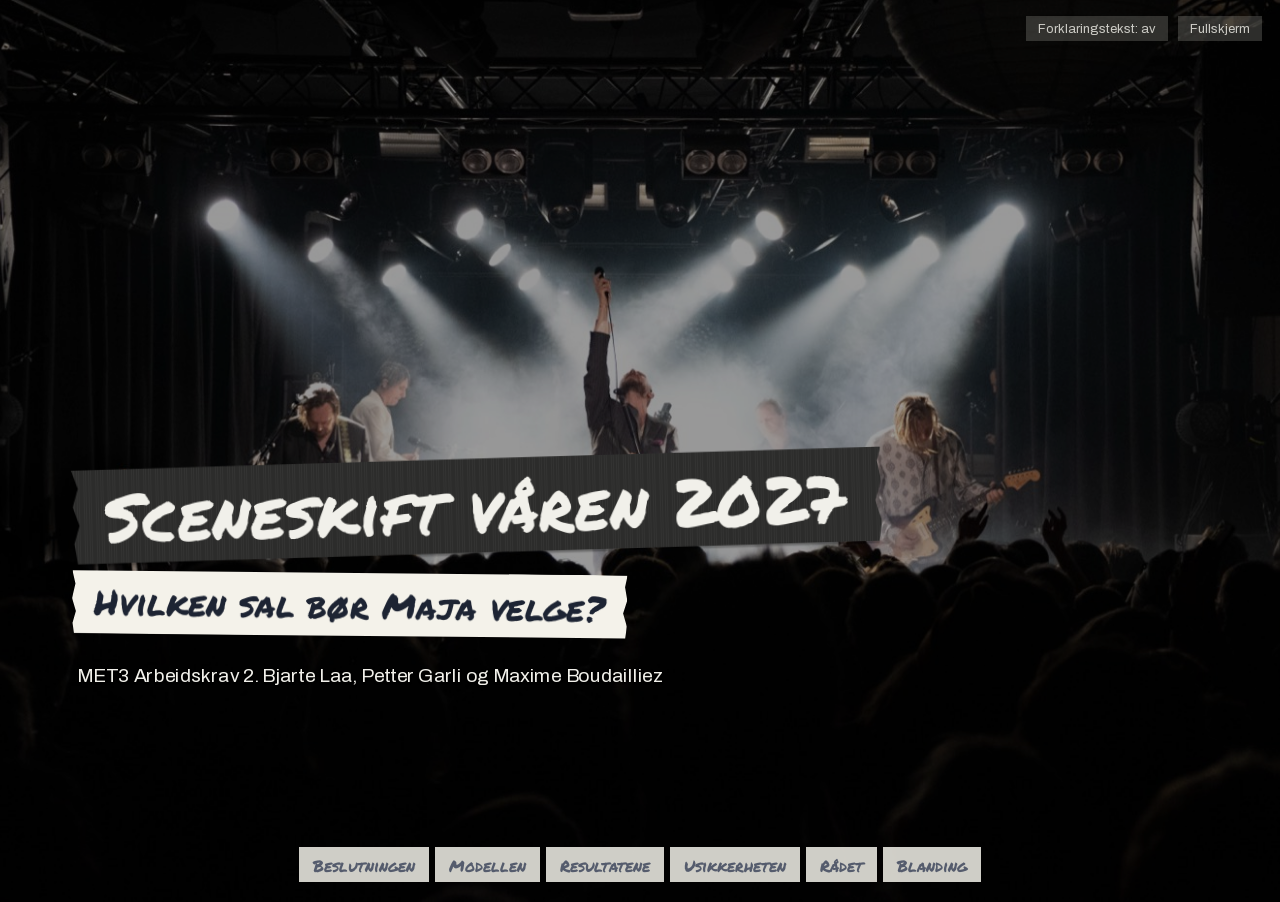
==== site/index.html @ 5d1e1171 "Tilbakemelding nr 16: presentasjonen kan åpnes i fullskjerm med knappen øverst til høyre eller Shift" ====
<!doctype html>
<html lang="nb">
<head>
<meta charset="utf-8">
<meta name="viewport" content="width=device-width, initial-scale=1">
<title>Sceneskift: presentasjon</title>
<link rel="stylesheet" href="presentasjon.css">
<link rel="stylesheet" href="detaljer.css">
</head>
<body>
<main class="sal" id="sal">
  <div class="lerret" id="lerret">

    <!-- Forside -->
    <section class="lysbilde helbilde" aria-label="Forside">
      <img class="bakgrunn" src="img/publikum.jpg" alt="Publikum foran en opplyst scene innendørs">
      <div class="helbilde-tekst">
        <h1 class="gaffa"><span>Sceneskift våren 2027</span></h1>
        <p class="tape tape-stor">Hvilken sal bør Maja velge?</p>
        <p class="helbilde-under">MET3 Arbeidskrav 2. Bjarte Laa, Petter Garli og Maxime Boudailliez</p>
      </div>
      <aside class="notat">
        <p>Hvem: ikke bestemt</p>
        <ul>
          <li>Presenter gruppa og spørsmålet: én beslutning, fire handlinger.</li>
          <li>Si hva dere kommer til å vise: data, modell, resultater, usikkerhet, råd.</li>
        </ul>
      </aside>
    </section>

    <!-- 1 -->
    <section class="lysbilde" data-steg="Beslutningen" aria-label="Beslutningen">
      <h2 class="tittel">Maja må velge sal for tolv konserter</h2>
      <p class="ingress forklaring">Konsertene går fra januar til juni 2027. Maja kan leie én av tre saler, eller la være. Hun regner med å kunne ligge ute med <span data-tall="ramme"></span>, men det er ikke avklart.</p>
      <div class="kort-rad" id="avtalekort"></div>
      <p class="bildekilde forklaring">Bilder av salene fra utleiernes nettsider</p>
      <aside class="notat">
        <p>Hvem: ikke bestemt</p>
        <ul>
          <li>Fire handlinger: A, B, C eller avstå. Avstå er et reelt alternativ.</li>
          <li>Forskjellen mellom salene er når og hvordan leien betales, ikke bare hvor mye.</li>
          <li>Planleggingskostnadene er sunk cost og er ikke med.</li>
        </ul>
      </aside>
    </section>

    <!-- 2: turen gjennom modellkartet -->
    <section class="lysbilde tur" data-steg="Modellen" aria-label="Modellen steg for steg">
      <div class="tur-venstre">
        <ol class="akter" id="akter" aria-label="Hvor i modellen vi er">
          <li>Data</li><li>Forutsetninger</li><li>Modell</li><li>Resultat</li>
        </ol>
        <h2 class="tittel" id="tur-tittel"></h2>
        <p class="ingress forklaring" id="tur-tekst" aria-live="polite"></p>
        <div class="tur-kort" id="tur-kort"></div>
      </div>
      <div class="tur-kartramme">
        <iframe id="tur-kart" title="Modellkartet" data-src="tavla.html?tur" tabindex="-1"></iframe>
      </div>
      <a class="hele-kartet" href="tavla.html?fra=presentasjon">Åpne hele modellkartet</a>
      <aside class="notat" id="tur-notat"></aside>
    </section>

    <!-- 4 -->
    <section class="lysbilde resultatene" data-steg="Resultatene" aria-label="Resultatene">
      <h2 class="tittel">B tjener mest, men krever mest penger tidlig</h2>
      <div class="to-spalter">
        <div>
          <div class="velger" id="scenariovelger" role="group" aria-label="Velg scenario"></div>
          <div class="valg-lapp" id="resultat-valg" aria-live="polite"><p class="valg-hva"></p><p class="valg-nv"></p><p class="valg-merk"></p></div>
          <p class="oppsummering forklaring" id="oppsummering" aria-live="polite"></p>
          <p class="forklar forklaring">Hver prikk er en handling. Langt opp er høy nåverdi. Til høyre for streken trenger avtalen mer enn rammen. Hold over eller trykk på en prikk for tallene.</p>
        </div>
        <svg class="diagram" id="spredning" viewBox="0 0 900 600" role="img" aria-label="Nåverdi mot finansieringsbehov for A, B, C og avstå"></svg>
      </div>
      <aside class="notat">
        <p>Hvem: ikke bestemt</p>
        <ul>
          <li>To mål: nåverdi og finansieringsbehov. Behovet er det største beløpet vi ligger ute med.</li>
          <li>Bytt scenario og vis hva som flytter seg.</li>
          <li>Hold over eller trykk på en prikk for tallene.</li>
        </ul>
      </aside>
    </section>

    <!-- 6 -->
    <section class="lysbilde" data-steg="Usikkerheten" aria-label="Usikkerheten">
      <h2 class="tittel">Hva om salget svikter eller pakken blir dyrere?</h2>
      <div class="to-spalter">
        <div class="kontroller">
          <p class="kontroll-tittel">Scenario</p>
          <div class="velger rad-velger" id="usikker-scenario" role="group" aria-label="Velg scenario"></div>
          <p class="kontroll-tittel">Salg, andel av 2026</p>
          <div class="velger rad-velger smaa" id="usikker-salg" role="group" aria-label="Velg salgsnivå"></div>
          <p class="kontroll-tittel">Pakkepris per konsert</p>
          <div class="velger rad-velger smaa" id="usikker-pakke" role="group" aria-label="Velg pakkepris"></div>
          <p class="anbefaling" id="usikker-anbefaling"></p>
          <p class="oppsummering liten forklaring" id="usikker-tekst" aria-live="polite"></p>
        </div>
        <svg class="diagram" id="usikker" viewBox="0 0 960 560" role="img" aria-label="Nåverdi og finansieringsbehov for A, B og C ved valgt salg og pakkepris"></svg>
      </div>
      <aside class="notat">
        <p>Hvem: ikke bestemt</p>
        <ul>
          <li>Tallene kommer fra datatabellene i Usikkerhet, ikke fra en egen modell.</li>
          <li>C tåler fall best fordi leien følger salget.</li>
          <li>Vis Lav etterspørsel: A går over rammen, C holder akkurat.</li>
          <li>Anbefalingen nederst følger valget: høyest nåverdi blant avtalene som holder rammen og gir pluss.</li>
        </ul>
      </aside>
    </section>

    <!-- 7 -->
    <section class="lysbilde rad" data-steg="Rådet" aria-label="Rådet">
      <p class="utkast">Utkast</p>
      <h2 class="tittel">Rådet etter caset: <span data-tall="regel1"></span>, hvis tre ting er på plass</h2>
      <div class="rad-oppsett">
        <div class="sil" id="sil"></div>
        <div class="rad-hoyre">
        <figure class="polaroid" id="rad-bilde">
          <img alt="">
          <figcaption></figcaption>
        </figure>
        <div class="sjekkliste">
          <p class="lapp-tittel">Før Maja signerer</p>
          <ul>
            <li>Rigg &amp; Ro bekrefter pakkeprisen. Ved 80 % salg holder C rammen så lenge pakken koster under 61 377 kr.</li>
            <li>Rammen på <span data-tall="ramme"></span> er på plass.</li>
            <li>Skarvkaien garanterer 450 salgbare plasser i oppsettet vi skal bruke.</li>
          </ul>
        </div>
        </div>
      </div>
      <aside class="notat">
        <p>Hvem: ikke bestemt</p>
        <ul>
          <li>Regel 1: høyest nåverdi blant handlingene som holder rammen i basis og ved lav etterspørsel.</li>
          <li>Pakkeprisen er kjent før signering, så den er et vilkår og ikke en risiko.</li>
          <li>Fjern «Utkast» når gruppa har formulert rådet selv.</li>
          <li>Overgang: «Dette er rådet innenfor caset. Men caset krever at alle tolv går i samme sal.»</li>
        </ul>
      </aside>
    </section>

    <!-- Blandingen: vår modell, utenfor caset -->
    <section class="lysbilde blanding" data-steg="Blanding" aria-label="Sal per konsert">
      <p class="utenfor">Utenfor caset</p>
      <h2 class="tittel" id="blanding-tittel"></h2>
      <p class="ingress forklaring">Caset krever én sal for hele programmet. Konsertplan, vår egen modell, lar Maja velge sal konsert for konsert. B har fast sesongleie og er holdt utenfor.</p>
      <div class="billetter" id="billetter"></div>
      <div class="blanding-bunn">
        <div class="bl-tall"><p class="bl-etikett">Nåverdi</p><p class="bl-verdi" id="bl-nv"></p><p class="bl-endring" id="bl-nv-endring"></p></div>
        <div class="bl-tall"><p class="bl-etikett">Finansieringsbehov</p><p class="bl-verdi" id="bl-behov"></p><p class="bl-endring" id="bl-behov-endring"></p></div>
        <a class="til-konsertplan" href="../../konsertplan/index.html?fra=presentasjon&amp;tilbake=slutt#program">Åpne Konsertplan</a>
      </div>
      <aside class="notat" id="blanding-notat">
        <p>Hvem: ikke bestemt</p>
        <ul>
          <li>Trykk videre: billettene snus til salen som gir mest, og tallene teller opp.</li>
          <li>A tar de mellomstore konsertene, C de minste og de største. Fortsatt innenfor rammen.</li>
          <li>Krever at utleierne godtar enkeltkonserter. Det er ikke en del av tilbudene.</li>
          <li>I Konsertplan: trykk «Beste blanding» i programmet. «Tilbake til presentasjonen» går rett til avslutningen.</li>
        </ul>
      </aside>
    </section>

    <!-- Avslutning -->
    <section class="lysbilde helbilde slutt" aria-label="Avslutning">
      <img class="bakgrunn" src="img/avslutning.jpg" alt="Publikum med armene i været foran en scene i rødt lys">
      <div class="helbilde-tekst">
        <h2 class="gaffa"><span>Takk for oss</span></h2>
        <p class="tape tape-stor">Spørsmål?</p>
        <p class="helbilde-under">Rådet etter caset: <span data-tall="regel1"></span>, hvis pakkeprisen, rammen og plassene er bekreftet før signering.</p>
      </div>
      <aside class="notat">
        <p>Hvem: alle</p>
        <ul>
          <li>Ha arbeidsboka klar. Sensor kan be dere endre en forutsetning.</li>
        </ul>
      </aside>
    </section>
  </div>

  <nav class="steg" id="steg" aria-label="Steg i presentasjonen"></nav>
  <p class="hjelp forklaring">Piltaster for å bla. N viser notater. F slår forklaringstekst av og på. Shift+F gir fullskjerm.</p>
  <button class="forklar-knapp" id="forklar-knapp" type="button" aria-pressed="false">Forklaringstekst</button>
  <button class="fullskjerm-knapp" id="fullskjerm-knapp" type="button" title="Fullskjerm (Shift+F)">Fullskjerm</button>
</main>

<script src="data/graph.js"></script>
<script src="data/blanding.js"></script>
<script src="detaljer.js"></script>
<script src="tur.js"></script>
<script src="presentasjon.js"></script>
</body>
</html>
---- site/presentasjon.css ----
@font-face {
  font-family: "Marker";
  src: url("fonts/permanent-marker.woff2") format("woff2");
  font-display: swap;
}
@font-face {
  font-family: "Archivo";
  src: url("fonts/archivo-latin.woff2") format("woff2");
  font-weight: 400 800;
  font-stretch: 62% 125%;
  font-display: swap;
}

:root {
  color-scheme: light;
  --tavle: #e3e5e1;
  --blekk: #1d2433;
  --blekk-svak: #555c6d;
  --strek: rgba(29, 36, 51, .14);
  --gaffa: #2c2c2b;
  --tape: #f4f2ea;
  --papir: #fbfaf6;
  --gul: #f2be22;
  --rosa: #e2477e;
  --gronn: #2c9d57;
  --minus: #b3263e;
  --ille: rgba(179, 38, 62, .09);
}

* { box-sizing: border-box; }
html, body { margin: 0; height: 100%; }
body {
  background: var(--tavle);
  color: var(--blekk);
  font-family: "Archivo", system-ui, sans-serif;
  overflow: hidden;
}

/* Lerretet er 1600 × 900 og skaleres til skjermen */
.sal { position: relative; width: 100vw; height: 100vh; }
.lerret {
  position: absolute;
  left: 0; top: 0;
  width: 1600px;
  height: 900px;
  transform-origin: 0 0;
}
.lysbilde {
  position: absolute;
  inset: 0;
  padding: 50px 56px 110px;
  background:
    radial-gradient(ellipse at 20% 25%, rgba(255,255,255,.55), transparent 55%),
    radial-gradient(ellipse at 85% 80%, rgba(120,128,120,.10), transparent 60%),
    var(--tavle);
  visibility: hidden;
  opacity: 0;
  transition: opacity .18s ease, visibility 0s .18s;
}
.lysbilde.aktiv { visibility: visible; opacity: 1; transition: opacity .18s ease; }

/* Typografi */
.tittel {
  margin: 0 0 22px;
  max-width: 1050px;
  font-family: "Marker", cursive;
  font-weight: 400;
  font-size: 58px;
  line-height: 1.08;
}
.ingress { margin: 0 0 40px; max-width: 900px; font-size: 27px; line-height: 1.4; }
.forklar { margin: 18px 0 0; font-size: 20px; line-height: 1.45; color: var(--blekk-svak); max-width: 30ch; }

/* Gaffa og tape */
.gaffa {
  display: inline-block;
  margin: 0;
  filter: drop-shadow(0 3px 0 rgba(0,0,0,.25));
  transform: rotate(-1.5deg);
}
.gaffa span {
  display: block;
  padding: 18px 46px 15px 40px;
  background: var(--gaffa);
  background-image: repeating-linear-gradient(90deg, rgba(255,255,255,.035) 0 1px, transparent 1px 3px);
  color: #f1f0ea;
  font-family: "Marker", cursive;
  font-weight: 400;
  font-size: 84px;
  line-height: 1.05;
  clip-path: polygon(0 3%, 8px 22%, 1px 41%, 9px 60%, 2px 79%, 6px 100%, calc(100% - 4px) 97%, 100% 76%, calc(100% - 8px) 55%, 100% 33%, calc(100% - 5px) 14%, 100% 0);
}
.tape {
  display: inline-block;
  margin: 0;
  padding: 10px 28px 8px;
  background: var(--tape);
  font-family: "Marker", cursive;
  color: var(--blekk);
  filter: drop-shadow(0 2px 0 rgba(0,0,0,.2));
  clip-path: polygon(0 4%, 4px 24%, 0 46%, 5px 66%, 1px 84%, 3px 100%, calc(100% - 2px) 96%, 100% 78%, calc(100% - 5px) 58%, 100% 38%, calc(100% - 3px) 18%, 100% 0);
}
.tape-stor { font-size: 44px; transform: rotate(.8deg); }

/* Forside og avslutning: bildet tar hele flaten */
.helbilde { padding: 0; background: #000; }
.bakgrunn { position: absolute; inset: 0; width: 100%; height: 100%; object-fit: cover; filter: saturate(.9) brightness(.6); }
.slutt .bakgrunn { filter: saturate(.85) brightness(.5); }
.helbilde-tekst { position: absolute; left: 90px; bottom: 150px; display: flex; flex-direction: column; align-items: flex-start; gap: 22px; }
.helbilde-under.lenke { margin-top: 26px; font-size: 20px; }
.helbilde-under.lenke a { color: #f1f0ea; text-decoration-thickness: 2px; text-underline-offset: 5px; }
.helbilde-under { margin: 10px 0 0 6px; max-width: 900px; font-size: 24px; line-height: 1.4; color: #f1f0ea; text-shadow: 0 1px 2px rgba(0,0,0,.6); }

/* Bilder teipet opp */
.print {
  position: absolute;
  margin: 0;
  padding: 10px 10px 34px;
  background: var(--papir);
  transform: rotate(var(--rot));
  filter: drop-shadow(0 3px 2px rgba(0,0,0,.2));
}
.print img { display: block; width: 100%; height: auto; }
.print::before {
  content: "";
  position: absolute;
  top: -12px; left: 50%;
  width: 90px; height: 26px;
  margin-left: -45px;
  background: var(--gaffa);
  transform: rotate(-3deg);
}

/* 1: avtalekortene */
.kort-rad { display: flex; gap: 26px; align-items: flex-start; }
.kort {
  position: relative;
  width: 300px;
  padding: 26px 26px 24px;
  background: var(--papir);
  filter: drop-shadow(0 2px 1px rgba(0,0,0,.15));
  transform: rotate(var(--rot, 0deg));
}
.kort::before {
  content: "";
  position: absolute;
  left: 18px; top: -10px;
  width: 12px; height: 46px;
  background: var(--c, var(--gul));
  transform: rotate(4deg);
}
.kort h3 { margin: 0 0 14px; font-family: "Marker", cursive; font-weight: 400; font-size: 32px; line-height: 1.1; }
.kort ul { margin: 0; padding: 0; list-style: none; font-size: 21px; line-height: 1.35; }
.kort li + li { margin-top: 8px; }
.kort .stor { display: block; font-size: 34px; font-weight: 700; font-stretch: 90%; }
.kort.avsta { background: transparent; filter: none; box-shadow: inset 0 0 0 2px var(--strek); }
.kort.avsta::before { display: none; }
.kort::before { z-index: 1; }
.kort-bilde { display: block; width: calc(100% + 52px); height: 140px; margin: -26px -26px 14px; object-fit: cover; }
.bildekilde { position: absolute; left: 1080px; top: 600px; width: 280px; margin: 0; font-size: 15px; color: var(--blekk-svak); }

/* 2: rensing */
.rensing { list-style: none; margin: 0 0 46px; padding: 0; display: flex; align-items: stretch; gap: 0; }
.rensing li {
  position: relative;
  flex: 1;
  padding: 20px 26px 20px 30px;
  background: var(--papir);
  border-right: 2px dashed var(--strek);
}
.rensing li:last-child { border-right: 0; }
.rensing b { display: block; font-size: 54px; line-height: 1; font-weight: 700; font-stretch: 85%; font-variant-numeric: tabular-nums; }
.rensing span { display: block; margin-top: 10px; font-size: 20px; line-height: 1.3; }
.rensing .fjern b { color: var(--minus); }
.rensing .fjern b::before { content: "−"; }
.rensing .ferdig { background: var(--gaffa); color: #f1f0ea; }
.lapp-notat {
  max-width: 760px;
  padding: 22px 28px;
  background: var(--tape);
  font-size: 23px;
  line-height: 1.4;
  transform: rotate(-.6deg);
  filter: drop-shadow(0 2px 0 rgba(0,0,0,.15));
}
.lapp-notat p { margin: 0; }
.lapp-notat .lapp-tittel { margin-bottom: 8px; font-family: "Marker", cursive; font-size: 28px; }

/* 3: tavla */
.modell { padding-bottom: 100px; }
.modell .tittel { margin-bottom: 14px; }
.ramme-tavle { position: relative; height: 620px; background: var(--tavle); box-shadow: 0 0 0 2px var(--strek); }
.ramme-tavle iframe { width: 100%; height: 100%; border: 0; display: block; }
.under-tavla { margin: 12px 0 0; font-size: 19px; color: var(--blekk-svak); }
.under-tavla a { color: var(--blekk); text-underline-offset: 3px; }

/* 4: resultater */
.to-spalter { display: grid; grid-template-columns: 420px 1fr; gap: 50px; align-items: start; }
.velger { display: flex; flex-direction: column; align-items: flex-start; gap: 10px; }
.velger button {
  padding: 9px 20px 7px 24px;
  border: 0;
  background: transparent;
  font-family: "Marker", cursive;
  font-size: 25px;
  color: var(--blekk-svak);
  cursor: pointer;
  box-shadow: inset 0 0 0 2px var(--strek);
}
.velger button[aria-pressed="true"] { background: var(--gaffa); color: #f1f0ea; box-shadow: none; }
.velger button:focus-visible { outline: 3px solid var(--blekk); outline-offset: 3px; }
.oppsummering { margin: 28px 0 0; font-size: 24px; line-height: 1.4; }
.diagram { width: 100%; height: auto; overflow: visible; }
.diagram text { font-family: "Archivo", sans-serif; fill: var(--blekk-svak); }
.diagram .akse { stroke: var(--blekk); stroke-opacity: .25; }
.diagram .rutenett { stroke: var(--blekk); stroke-opacity: .07; }
.diagram .rammestrek { stroke: var(--minus); stroke-width: 2.5; stroke-dasharray: 8 7; }
.diagram .ille { fill: var(--ille); }
.diagram .punkt { transition: transform .6s cubic-bezier(.3,.1,.2,1); }
.diagram .punkt circle { fill: var(--blekk); }
.diagram .punkt.over circle { fill: var(--minus); }
.diagram .punkt .merke { font-family: "Marker", cursive; font-size: 30px; fill: var(--blekk); }
.diagram .etikett { font-size: 18px; }
.diagram .tittel-akse { font-size: 19px; fill: var(--blekk); }

/* 5: grenser */
.grenser .rad-navn { font-family: "Marker", cursive; font-size: 30px; fill: var(--blekk); }
.grenser .linje { stroke: var(--blekk); stroke-opacity: .2; stroke-width: 2; }
.grenser .nv { fill: var(--blekk); }
.grenser .bh { fill: var(--minus); }
.grenser .ref { stroke: var(--blekk); stroke-opacity: .45; stroke-dasharray: 3 6; stroke-width: 2; }

/* 6: rådet */
.rad .to-spalter { grid-template-columns: 1fr 520px; }
.vilkar { margin: 0; padding-left: 40px; font-size: 26px; line-height: 1.4; max-width: 680px; }
.vilkar li { margin-bottom: 20px; padding-left: 8px; }
.vilkar li::marker { font-family: "Marker", cursive; font-size: 30px; }
.regler { width: 100%; border-collapse: collapse; font-size: 20px; }
.regler td { padding: 11px 0; border-bottom: 1px solid var(--strek); vertical-align: top; }
.regler td:last-child { padding-left: 16px; text-align: right; font-family: "Marker", cursive; font-size: 26px; white-space: nowrap; }
.regler tr.var td { font-weight: 700; }
.utkast {
  position: absolute;
  top: 34px; right: 380px;
  margin: 0;
  padding: 6px 16px 4px;
  background: var(--gul);
  font-family: "Marker", cursive;
  font-size: 22px;
  transform: rotate(3deg);
}

/* Notater for den som snakker (N) */
.notat { display: none; }
.vis-notater .lysbilde.aktiv .notat {
  display: block;
  position: absolute;
  left: 56px; right: 56px; bottom: 96px;
  padding: 16px 22px;
  background: var(--blekk);
  color: #f1f0ea;
  font-size: 19px;
  line-height: 1.4;
  z-index: 5;
}
.notat p { margin: 0 0 6px; font-weight: 700; }
.notat ul { margin: 0; padding-left: 22px; }

/* Stegene nederst */
.steg {
  position: absolute;
  left: 50%; bottom: 18px;
  transform: translateX(-50%);
  display: flex;
  gap: 6px;
  z-index: 6;
}
.steg button {
  padding: 7px 14px 5px;
  border: 0;
  background: rgba(244, 242, 234, .85);
  font-family: "Marker", cursive;
  font-size: 16px;
  color: var(--blekk-svak);
  cursor: pointer;
}
.steg button[aria-current="step"] { background: var(--gaffa); color: #f1f0ea; }
.steg button:focus-visible { outline: 3px solid var(--blekk); outline-offset: 2px; }
.hjelp { position: absolute; right: 18px; bottom: 22px; margin: 0; font-size: 13px; color: var(--blekk-svak); z-index: 6; }
.paa-helbilde .hjelp { color: rgba(241,240,234,.7); }

@media (prefers-reduced-motion: reduce) {
  .lysbilde, .diagram .punkt { transition: none; }
}
#spredning { width: 880px; justify-self: end; }

.ingress.smal { max-width: 820px; }
.to-spalter.bred-hoyre { grid-template-columns: 380px 1fr; }
#saldo { width: 980px; justify-self: end; }
.diagram .linje-a, .diagram .linje-b, .diagram .linje-c { fill: none; stroke: var(--blekk); stroke-width: 3; stroke-linejoin: round; }
.diagram .linje-a { stroke-dasharray: 3 7; stroke-linecap: round; }
.diagram .linje-c { stroke-dasharray: 14 8; }
.diagram .linje-b { stroke: var(--minus); stroke-width: 4.5; }
.diagram .merke-liten { font-family: "Marker", cursive; font-size: 24px; fill: var(--blekk); }
.diagram .bunn { fill: var(--minus); }

/* Usikkerhet: velgere */
.kontroller { display: flex; flex-direction: column; }
.kontroll-tittel { margin: 0 0 8px; font-size: 16px; font-weight: 700; font-stretch: 88%; color: var(--blekk-svak); }
.rad-velger { flex-direction: row; flex-wrap: wrap; margin-bottom: 22px; }
.rad-velger button { font-size: 19px; padding: 7px 14px 5px 16px; }
.rad-velger.smaa button { font-family: "Archivo", sans-serif; font-weight: 600; font-size: 16px; padding: 7px 11px; font-variant-numeric: tabular-nums; }
.oppsummering.liten { margin-top: 4px; font-size: 21px; }
#usikker { width: 860px; justify-self: end; }
.diagram .soyle { transition: x .5s cubic-bezier(.3,.1,.2,1), width .5s cubic-bezier(.3,.1,.2,1); }
.diagram .soyle.pluss { fill: var(--gronn); }
.diagram .soyle.minus, .diagram .soyle.over { fill: var(--minus); }
.diagram .soyle.under { fill: var(--blekk); }
.diagram .verdi { font-size: 19px; font-weight: 600; fill: var(--blekk); font-variant-numeric: tabular-nums; }
.diagram .panel-tittel { font-size: 21px; font-weight: 700; fill: var(--blekk); }

/* Rådet: silen */
.rad-oppsett { display: grid; grid-template-columns: 1fr 380px; gap: 50px; align-items: start; }
.sil { display: grid; margin-top: 30px; grid-template-columns: 290px repeat(4, 1fr); column-gap: 10px; font-size: 22px; }
.sil-hode { padding: 0 0 12px; font-family: "Marker", cursive; font-size: 36px; text-align: center; }
.sil-krav { padding: 22px 10px 22px 0; border-top: 1px solid var(--strek); line-height: 1.3; }
.sil-celle { padding: 22px 6px; border-top: 1px solid var(--strek); text-align: center; font-variant-numeric: tabular-nums; }
.sil-celle b { display: block; font-size: 26px; }
.sil-celle small { color: var(--blekk-svak); font-size: 17px; }
.sil-celle.ja b { color: var(--gronn); }
.sil-celle.nei b { color: var(--minus); }
.sil-celle.ute { opacity: .28; }
.sil-celle.ute b, .sil-celle.ute small { color: var(--blekk-svak); }
.sil-resultat { padding: 16px 6px 0; text-align: center; }
.sil-resultat .vinner {
  display: inline-block;
  padding: 10px 22px 8px;
  background: var(--gaffa);
  color: #f1f0ea;
  font-family: "Marker", cursive;
  font-size: 30px;
  transform: rotate(-2deg);
}
.sil-resultat .stroket { font-size: 16px; color: var(--blekk-svak); }
.sjekkliste { padding: 24px 26px 18px; background: var(--tape); transform: rotate(.8deg); filter: drop-shadow(0 2px 0 rgba(0,0,0,.15)); }
.sjekkliste .lapp-tittel { margin: 0 0 12px; font-family: "Marker", cursive; font-size: 28px; }
.sjekkliste ul { margin: 0; padding: 0; list-style: none; font-size: 20px; line-height: 1.4; }
.sjekkliste li { position: relative; padding-left: 38px; margin-bottom: 14px; }
.sjekkliste li::before { content: ""; position: absolute; left: 0; top: 3px; width: 22px; height: 22px; box-shadow: inset 0 0 0 2.5px var(--blekk); }
#usikker .verdi.inni { fill: #f1f0ea; font-weight: 600; }
.kort-rad .kort h3 { margin-bottom: 10px; }
.kort-rad .kort li + li { margin-top: 4px; }

/* Turen gjennom modellkartet */
.lysbilde.tur { padding: 0; }
.tur-venstre { position: absolute; left: 40px; top: 40px; width: 510px; transition: width .7s cubic-bezier(.65,0,.35,1), opacity .4s ease, transform .4s ease; }
.tur.dyp .tur-venstre { width: 860px; }
.akter { display: flex; gap: 5px; margin: 0 0 26px; padding: 0; list-style: none; }
.akter li { padding: 7px 11px 4px; background: rgba(244,242,234,.9); font-family: "Marker", cursive; font-size: 16px; color: var(--blekk-svak); opacity: .5; transition: opacity .4s, background .4s, color .4s; }
.akter li.ferdig { opacity: 1; }
.akter li.aktiv { opacity: 1; background: var(--gaffa); color: #f1f0ea; }
.tur-venstre .tittel { font-size: 42px; margin-bottom: 12px; }
.tur-venstre .ingress { font-size: 20px; margin: 0 0 22px; }
.tur-kort { padding: 20px 24px 18px; background: var(--papir); filter: drop-shadow(0 2px 1px rgba(0,0,0,.15)); transform: rotate(-.5deg); opacity: 0; transition: opacity .5s ease .5s; }
.tur-kort.synlig { opacity: 1; }
.tur-kartramme { position: absolute; left: 580px; top: 40px; width: 990px; height: 790px; transition: left .7s cubic-bezier(.65,0,.35,1), width .7s cubic-bezier(.65,0,.35,1), opacity .4s ease; background: var(--tavle); box-shadow: inset 0 0 0 2px var(--strek); }
.tur-kartramme iframe { width: 100%; height: 100%; border: 0; display: block; }
.hele-kartet { position: absolute; left: 24px; bottom: 22px; z-index: 6; font-size: 15px; color: var(--blekk); }
@media (prefers-reduced-motion: reduce) { .tur-kort { transition: none; } }

/* Usikkerheten: anbefalingen nederst */
.anbefaling { position: absolute; left: 56px; right: 56px; bottom: 82px; margin: 0; padding: 14px 24px 11px; background: var(--gaffa); color: #f1f0ea; font-size: 22px; line-height: 1.35; transform: rotate(-.3deg); }
.anbefaling b { font-family: "Marker", cursive; font-weight: 400; font-size: 28px; margin-right: 8px; }

/* Rådet: bilde av salen */
.rad-hoyre { display: flex; flex-direction: column; gap: 22px; }
.polaroid { margin: -40px 0 0; padding: 12px 12px 10px; background: #fff; filter: drop-shadow(0 3px 2px rgba(0,0,0,.2)); transform: rotate(2deg); }
.polaroid img { display: block; width: 100%; height: 190px; object-fit: cover; }
.polaroid figcaption { padding: 8px 4px 0; font-family: "Marker", cursive; font-size: 24px; }
.tur.dyp .tur-kartramme { left: 930px; width: 640px; }
.tur.dyp .tur-venstre .tittel { font-size: 40px; }
.tur.dyp .tur-venstre .ingress { max-width: 860px; margin-bottom: 16px; }
.tur.dyp .tur-kort { padding: 16px 22px 14px; transform: rotate(-.2deg); }
/* Overgangen fra turen til resultatsiden */
.tur.ut .tur-venstre { opacity: 0; transform: translateX(-24px); }
.tur.ut .tur-kartramme { opacity: 0; transition-delay: 0s, 0s, .5s; }
.tur.ut .hele-kartet { opacity: 0; }
.lysbilde.aktiv.fra-tur { animation: fra-tur .6s cubic-bezier(.2,.7,.2,1); }
@keyframes fra-tur { from { opacity: 0; transform: scale(1.03); } }
@media (prefers-reduced-motion: reduce) { .tur-venstre, .tur-kartramme { transition: none; } .lysbilde.aktiv.fra-tur { animation: none; } }

/* Andre skjermformater: lerretet er 16:9, bakgrunnen strekkes ut over kanten (--ut-x og --ut-y settes i presentasjon.js) */
.lysbilde { isolation: isolate; background: none; }
.lysbilde::before {
  content: "";
  position: absolute;
  z-index: -1;
  top: calc(-1 * var(--ut-y, 0px)); bottom: calc(-1 * var(--ut-y, 0px));
  left: calc(-1 * var(--ut-x, 0px)); right: calc(-1 * var(--ut-x, 0px));
  background:
    radial-gradient(ellipse at 20% 25%, rgba(255,255,255,.55), transparent 55%),
    radial-gradient(ellipse at 85% 80%, rgba(120,128,120,.10), transparent 60%),
    var(--tavle);
  pointer-events: none;
}
.helbilde::before { background: #000; }
.bakgrunn {
  top: calc(-1 * var(--ut-y, 0px)); left: calc(-1 * var(--ut-x, 0px));
  width: calc(100% + 2 * var(--ut-x, 0px)); height: calc(100% + 2 * var(--ut-y, 0px));
}

/* Forklaringstekst: skjult til den slås på (knappen på forsiden eller F) */
body:not(.vis-forklaring) .forklaring,
body:not(.vis-forklaring) .tur .tk-liten { display: none !important; }
.forklar-knapp {
  position: absolute;
  right: 18px; top: 16px;
  z-index: 7;
  display: none;
  padding: 6px 12px 5px;
  border: 0;
  background: rgba(244, 242, 234, .18);
  color: rgba(241, 240, 234, .8);
  font-family: "Archivo", sans-serif;
  font-size: 13px;
  cursor: pointer;
}
.paa-forside .forklar-knapp { display: block; }
.forklar-knapp:hover, .forklar-knapp:focus-visible { background: rgba(244, 242, 234, .35); color: #fff; }
.forklar-knapp:focus-visible { outline: 2px solid #f1f0ea; outline-offset: 2px; }

/* Usikkerheten: anbefalingen er bare valget */
.anbefaling { right: auto; padding: 12px 28px 8px; font-family: "Marker", cursive; font-size: 32px; transform: rotate(-1deg); }

/* Resultatene: tallene for en prikk */
.diagram .punkt { cursor: pointer; outline: none; }
.diagram .punkt circle.treff { fill: transparent; }
.diagram .punkt:hover circle:not(.treff), .diagram .punkt:focus-visible circle:not(.treff) { stroke: var(--gul); stroke-width: 5; }
.diagram .tips { opacity: 0; pointer-events: none; transition: opacity .15s ease, transform .6s cubic-bezier(.3,.1,.2,1); }
.diagram .tips.synlig { opacity: 1; }
.diagram .tips rect { fill: var(--papir); filter: drop-shadow(0 3px 2px rgba(0,0,0,.18)); }
.diagram .tips text { font-size: 20px; fill: var(--blekk); font-variant-numeric: tabular-nums; }
.diagram .tips .tips-navn { font-family: "Marker", cursive; font-size: 24px; }
.diagram .tips .tips-status { font-weight: 700; fill: var(--gronn); }
.diagram .tips .tips-status.over { fill: var(--minus); }

/* Modellen: flyten fra konsert til to tall */
.mf { display: flex; flex-direction: column; }
.mf-eksempel { margin: 0 0 10px; font-size: 15px; font-weight: 700; color: var(--blekk-svak); }
.mf-steg { position: relative; padding: 10px 0 12px; border-top: 1px solid var(--strek); }
.mf > .mf-steg + .mf-steg, .mf > .mf-steg + .mf-to { margin-top: 22px; }
.mf > .mf-steg + .mf-steg::before, .mf > .mf-steg + .mf-to::before {
  content: "↓";
  position: absolute;
  left: 50%; top: -24px;
  transform: translateX(-50%);
  font-size: 20px;
  line-height: 1;
  color: var(--blekk-svak);
}
.mf-to { position: relative; display: grid; grid-template-columns: 1fr 1fr; gap: 18px; }
.mf-lapp { margin: 0; font-family: "Marker", cursive; font-size: 22px; }
.mf-hva { margin: 2px 0 0; font-size: 15px; color: var(--blekk-svak); }
.mf-tall { margin: 6px 0 0; font-size: 26px; font-weight: 800; font-stretch: 90%; font-variant-numeric: tabular-nums; }
.mf-steg.slutt .mf-tall { padding: 4px 10px 2px; background: var(--gaffa); color: #f1f0ea; display: inline-block; }
.mf-saldo { display: block; width: 100%; height: auto; margin-top: 6px; }
.mf-saldo rect.neg { fill: var(--blekk); opacity: .55; }
.mf-saldo rect.pos { fill: var(--gronn); }
.mf-saldo rect.lav { fill: var(--minus); }
.mf-saldo .null { stroke: var(--blekk); stroke-opacity: .35; }
.mf-saldo text { font-size: 13px; fill: var(--blekk-svak); }

/* Blandingen: billettene */
.blanding .tittel { min-height: 63px; }
.utenfor {
  position: absolute;
  top: 34px; right: 56px;
  margin: 0;
  padding: 6px 16px 4px;
  background: var(--gul);
  font-family: "Marker", cursive;
  font-size: 22px;
  transform: rotate(3deg);
}
.billetter { display: grid; grid-template-columns: repeat(6, minmax(0, 1fr)); gap: 26px 20px; margin-top: 34px; }
.billett {
  position: relative;
  display: flex;
  align-items: stretch;
  height: 170px;
  background: var(--papir);
  filter: drop-shadow(0 2px 1px rgba(0,0,0,.15));
  transform: rotate(var(--rot));
  /* Hakk i kanten der billetten rives */
  -webkit-mask: radial-gradient(circle 11px at calc(100% - 60px) 0, transparent 98%, #000) top / 100% 51% no-repeat,
                radial-gradient(circle 11px at calc(100% - 60px) 100%, transparent 98%, #000) bottom / 100% 51% no-repeat;
          mask: radial-gradient(circle 11px at calc(100% - 60px) 0, transparent 98%, #000) top / 100% 51% no-repeat,
                radial-gradient(circle 11px at calc(100% - 60px) 100%, transparent 98%, #000) bottom / 100% 51% no-repeat;
}
.billett-info { flex: 1; min-width: 0; padding: 16px 8px 12px 14px; border-right: 2px dashed var(--strek); }
.billett-dato { margin: 0; font-size: 15px; font-weight: 700; color: var(--blekk-svak); font-variant-numeric: tabular-nums; }
.billett-artist { margin: 6px 0 0; font-family: "Marker", cursive; font-size: 19px; line-height: 1.15; hyphens: auto; }
.billett-salg { position: absolute; left: 16px; bottom: 12px; margin: 0; font-size: 14px; color: var(--blekk-svak); }
.stempel {
  display: grid;
  place-items: center;
  width: 60px;
  font-family: "Marker", cursive;
  font-size: 50px;
  color: var(--blekk);
  transition: transform .2s ease-in, color .2s;
}
.stempel.sal-a { color: #2e6bd9; }
.stempel.snur { transform: rotateY(90deg) scale(1.2); }
.billetter.blandet .stempel.sal-a { animation: stempel-inn .35s ease-out; }
@keyframes stempel-inn { from { transform: rotateY(90deg) scale(1.2); } }
.blanding-bunn { display: flex; align-items: flex-end; gap: 70px; margin-top: 56px; }
.bl-etikett { margin: 0; font-size: 18px; font-weight: 700; color: var(--blekk-svak); }
.bl-verdi { margin: 4px 0 0; font-size: 56px; font-weight: 800; font-stretch: 88%; line-height: 1; font-variant-numeric: tabular-nums; min-width: 300px; }
.bl-endring { margin: 8px 0 0; font-size: 19px; color: var(--blekk-svak); }
.billetter.blandet ~ .blanding-bunn .bl-endring { color: var(--blekk); font-weight: 600; }
.til-konsertplan {
  margin-left: auto;
  padding: 14px 28px 11px;
  background: var(--gaffa);
  color: #f1f0ea;
  font-family: "Marker", cursive;
  font-size: 28px;
  text-decoration: none;
  transform: rotate(-1.5deg);
}
.til-konsertplan:hover, .til-konsertplan:focus-visible { background: #000; }
.til-konsertplan::after { content: " →"; }
@media (prefers-reduced-motion: reduce) { .stempel, .diagram .tips { transition: none; } .billetter.blandet .stempel.sal-a { animation: none; } }

/* Modellen: kjeden er stor nok til å leses fra salen */
.tur.dyp .mf-eksempel { font-size: 18px; }
.tur.dyp .mf-lapp { font-size: 30px; }
.tur.dyp .mf-hva { font-size: 19px; }
.tur.dyp .mf-tall { font-size: 34px; }
.tur.dyp .mf-saldo text { font-size: 15px; }
.tur.dyp .mf > .mf-steg + .mf-steg, .tur.dyp .mf > .mf-steg + .mf-to { margin-top: 26px; }
.tur.dyp .mf-to { gap: 40px; }

/* Turen, oversikten og veien: kartet over hele bredden, tittel og forklaring på én rad øverst */
.tur-kartramme { transition: left .7s cubic-bezier(.65,0,.35,1), top .7s cubic-bezier(.65,0,.35,1), width .7s cubic-bezier(.65,0,.35,1), height .7s cubic-bezier(.65,0,.35,1), opacity .4s ease; }
.tur.bred .tur-venstre { width: 1520px; display: grid; grid-template-columns: auto 1fr; column-gap: 44px; align-items: start; }
.tur.bred .tur-venstre > * { grid-column: 1; }
.tur.bred .tur-venstre .tittel { margin-bottom: 0; white-space: nowrap; }
.tur.bred .tur-venstre .ingress { margin: 10px 0 0; max-width: 620px; }
.tur.bred .tur-kort { grid-column: 2; grid-row: 1 / span 3; justify-self: start; align-self: end; padding: 14px 22px 12px; }
.tur.bred .tur-kartramme { left: 40px; top: 180px; width: 1520px; height: 650px; }
.tk-vei-deler { display: flex; gap: 0; margin: 0; padding: 0; list-style: none; counter-reset: del; }
.tk-vei-deler li { position: relative; width: 200px; padding: 0 30px 0 0; font-size: 15px; line-height: 1.3; color: var(--blekk-svak); }
.tk-vei-deler li + li { padding-left: 4px; }
.tk-vei-deler li:not(:last-child)::after { content: "→"; position: absolute; right: 6px; top: 0; font-size: 22px; color: var(--blekk); }
.tk-vei-deler b { display: block; margin-bottom: 2px; font-family: "Marker", cursive; font-weight: 400; font-size: 22px; color: var(--blekk); }

/* Resultatene: mindre tittel høyere opp, større figur, valget under scenarioene */
.resultatene .tittel { font-size: 46px; max-width: none; margin-bottom: 18px; }
.resultatene .to-spalter { grid-template-columns: 360px 1fr; gap: 40px; }
.resultatene #spredning { width: 1080px; margin-top: -20px; }
.diagram .hjelpelinje { stroke: var(--blekk); stroke-opacity: .35; stroke-width: 1.5; stroke-dasharray: 4 6; transition: all .6s cubic-bezier(.3,.1,.2,1); }
.valg-lapp { display: inline-block; margin-top: 34px; padding: 14px 26px 12px; background: var(--gaffa); color: #f1f0ea; transform: rotate(-1deg); }
.valg-lapp p { margin: 0; }
.valg-hva { font-family: "Marker", cursive; font-size: 30px; line-height: 1.15; }
.valg-nv { margin-top: 6px !important; font-size: 24px; font-weight: 700; font-variant-numeric: tabular-nums; }
.valg-merk { font-size: 16px; color: rgba(241,240,234,.75); }
.valg-merk:empty { display: none; }
@media (prefers-reduced-motion: reduce) { .diagram .hjelpelinje { transition: none; } }

/* Usikkerheten: valget står rett under pakkeprisen */
.kontroller .anbefaling { position: static; align-self: flex-start; margin: 14px 0 22px; }

/* Rådet: bildet starter på høyde med tittelen, og sjekklista følger rett under */
.rad .rad-oppsett { display: block; margin-right: 450px; }
.rad .rad-hoyre { position: absolute; top: 50px; right: 56px; width: 410px; }
.rad .polaroid { margin: 0; }
.rad .polaroid img { height: 230px; }
.rad .tittel { max-width: 1030px; }
.rad .utkast { right: 490px; top: 22px; }

/* Fullskjerm: liten knapp øverst til høyre på alle sidene, forklaringsknappen står til venstre for den på forsiden */
.fullskjerm-knapp {
  position: absolute;
  right: 18px; top: 16px;
  z-index: 7;
  padding: 6px 12px 5px;
  border: 0;
  background: rgba(29, 36, 51, .07);
  color: var(--blekk-svak);
  font-family: "Archivo", sans-serif;
  font-size: 13px;
  cursor: pointer;
}
.fullskjerm-knapp:hover, .fullskjerm-knapp:focus-visible { background: rgba(29, 36, 51, .16); color: var(--blekk); }
.fullskjerm-knapp:focus-visible { outline: 2px solid var(--blekk); outline-offset: 2px; }
.paa-helbilde .fullskjerm-knapp { background: rgba(244, 242, 234, .18); color: rgba(241, 240, 234, .8); }
.paa-helbilde .fullskjerm-knapp:hover { background: rgba(244, 242, 234, .35); color: #fff; }
.paa-forside .forklar-knapp { right: 112px; }
/* I fullskjerm er knappen nesten usynlig til man holder over den */
.fullskjerm .fullskjerm-knapp { opacity: 0; transition: opacity .2s; }
.fullskjerm .fullskjerm-knapp:hover, .fullskjerm .fullskjerm-knapp:focus-visible { opacity: 1; }
.paa-forside.fullskjerm .forklar-knapp { right: 160px; }
.utenfor { top: 52px; }
---- site/detaljer.css ----
/* Kort med tall fra arbeidsboka. Brukes i turen (presentasjonen) og i panelet på tavla */
.tk-tittel { margin: 0 0 8px; font-family: "Marker", cursive; font-size: 21px; }
.tk-tittel:not(:first-child) { margin-top: 16px; }
.tk-linjer { display: grid; gap: 2px; }
.tk-linje { display: grid; grid-template-columns: 150px 1fr; gap: 12px; align-items: baseline; padding: 5px 0; border-top: 1px solid var(--strek); font-size: 16px; }
.tk-linje b { font-size: 22px; font-weight: 800; font-stretch: 90%; font-variant-numeric: tabular-nums; white-space: nowrap; }
.tk-linje span { color: var(--blekk-svak); }
.tk-linje.minus b { color: var(--minus); }
.tk-linje.pluss b { color: var(--gronn); }
.tk-linje.sum b { border-top: 2px solid var(--blekk); }
.tk-tabell { width: 100%; border-collapse: collapse; font-size: 18px; font-variant-numeric: tabular-nums; }
.tk-tabell th, .tk-tabell td { padding: 6px 4px; border-top: 1px solid var(--strek); text-align: right; }
.tk-tabell th:first-child { text-align: left; font-weight: 400; color: var(--blekk-svak); }
.tk-tabell tr.hode th { border-top: 0; font-family: "Marker", cursive; font-weight: 400; font-size: 19px; color: var(--blekk); }
.tk-tabell tr.sum td, .tk-tabell tr.sum th { border-top: 2px solid var(--blekk); font-weight: 800; font-size: 22px; color: var(--blekk); }
.tk-tabell .rod { color: var(--minus); font-weight: 700; }
.tk-tabell .gronn { color: var(--gronn); }
.tk-liten { margin: 12px 0 0; font-size: 15px; line-height: 1.4; color: var(--blekk-svak); }
.tk-tekst { margin: 0; font-size: 18px; line-height: 1.4; }
.tk-svar { margin: 14px 0 0; font-family: "Marker", cursive; font-size: 30px; }
.tk-svar b { display: inline-block; padding: 4px 16px 0; background: var(--gaffa); color: #f1f0ea; font-weight: 400; transform: rotate(-2deg); }
.tk-farger { display: flex; flex-wrap: wrap; gap: 8px 18px; margin: 0; padding: 0; list-style: none; font-size: 17px; }
.tk-farger li { display: flex; align-items: center; gap: 8px; }
.tk-farger li::before { content: ""; width: 10px; height: 22px; background: var(--c); transform: rotate(4deg); }
.tk-vei { margin: 0; padding-left: 26px; font-size: 18px; line-height: 1.55; }
.tk-saldo { display: block; width: 100%; height: auto; }
.tk-saldo .aks { font-size: 12px; fill: var(--blekk-svak); }
.tk-saldo .akse { stroke: var(--blekk); stroke-opacity: .25; }
.tk-saldo .rutenett { stroke: var(--blekk); stroke-opacity: .07; }
.tk-saldo .rammestrek { stroke: var(--minus); stroke-width: 2; stroke-dasharray: 6 5; }
.tk-saldo .ille { fill: rgba(179, 38, 62, .09); }
.tk-saldo path { fill: none; stroke: var(--blekk); stroke-width: 2.2; stroke-linejoin: round; }
.tk-saldo .linje-a { stroke-dasharray: 2 5; stroke-linecap: round; }
.tk-saldo .linje-c { stroke-dasharray: 9 5; }
.tk-saldo .linje-b { stroke: var(--minus); stroke-width: 3.2; }
.tk-saldo .merke { font-family: "Marker", cursive; font-size: 15px; fill: var(--blekk); }
.tk-saldo .bunn { fill: var(--minus); }
.tk-tabell.tett { font-size: 15px; }
.tk-tabell.tett th, .tk-tabell.tett td { padding: 3px 6px; }
.tk-tabell tr.merket th, .tk-tabell tr.merket td { background: rgba(242,190,34,.25); }
.tk-tabell tr.avvik th, .tk-tabell tr.avvik td { background: rgba(179,38,62,.08); }
.tk-tabell tr.avbrutt td, .tk-tabell tr.avbrutt th { color: var(--minus); text-decoration: line-through; }
.tk-tabell tr.graa td, .tk-tabell tr.graa th, .tk-tabell td.graa { color: var(--blekk-svak); opacity: .7; }
.tk-tabell td.begrunnelse { text-align: left; font-size: 12.5px; line-height: 1.3; color: var(--blekk-svak); max-width: 420px; }
.tk-tabell td.svak { color: var(--blekk-svak); font-size: 13px; }
.tk-tabell td.bunn { font-weight: 800; box-shadow: inset 0 -2px 0 currentColor; }
.tk-tabell td:has(.bt-stolpe) { width: 45%; text-align: left; }
.tk-chips { display: grid; grid-template-columns: repeat(4, 1fr); gap: 5px; margin-bottom: 4px; }
.chip { padding: 4px 8px 3px; background: rgba(179,38,62,.07); border-left: 4px solid var(--minus); font-size: 12.5px; line-height: 1.25; }
.chip b { display: block; font-size: 14px; font-variant-numeric: tabular-nums; }
.chip span { color: var(--blekk-svak); }
.chip.dup { background: rgba(238,122,44,.1); border-left-color: #ee7a2c; }
.bt-stolpe { display: flex; height: 18px; margin: 4px 0; overflow: hidden; }
.tk-tabell .bt-stolpe { height: 12px; margin: 0; }
.bt-stolpe span { display: block; height: 100%; }
.bt-forklaring { display: flex; flex-wrap: wrap; gap: 4px 16px; margin: 4px 0 0; padding: 0; list-style: none; font-size: 14px; color: var(--blekk-svak); }
.bt-forklaring li { display: flex; align-items: center; gap: 6px; }
.bt-forklaring li::before { content: ""; width: 12px; height: 12px; background: var(--c); }
.tk-side-om-side { display: grid; grid-template-columns: 1fr 1fr; gap: 20px; align-items: start; }
.tk-saler { display: grid; grid-template-columns: repeat(3, 1fr); gap: 16px; }
.tk-sal img { display: block; width: 100%; height: 120px; object-fit: cover; }
.tk-sal h3 { margin: 8px 0 4px; font-family: "Marker", cursive; font-weight: 400; font-size: 21px; }
.tk-sal ul { margin: 0; padding: 0; list-style: none; font-size: 15px; line-height: 1.35; }
.tk-sal li.stor { font-size: 22px; font-weight: 800; font-stretch: 90%; }
.tk-kontroller { columns: 2; column-gap: 26px; margin: 0; padding: 0; list-style: none; font-size: 13.5px; line-height: 1.3; }
.tk-kontroller li { display: flex; gap: 8px; padding: 2px 0; break-inside: avoid; }
.tk-kontroller .nr { flex: none; width: 24px; text-align: right; font-weight: 700; font-variant-numeric: tabular-nums; }
.tk-kontroller li.ok .nr { color: var(--gronn); }
.tk-kontroller li.feil { color: var(--minus); }
.tk-regler { display: grid; gap: 10px; }
.tk-regel { display: grid; grid-template-columns: 110px 1fr; column-gap: 16px; padding: 10px 0; border-top: 1px solid var(--strek); }
.tk-regel .valg { grid-row: span 2; align-self: center; justify-self: start; padding: 6px 14px 3px; background: rgba(29,36,51,.08); font-family: "Marker", cursive; font-weight: 400; font-size: 26px; }
.tk-regel.anbefalt .valg { background: var(--gaffa); color: #f1f0ea; }
.tk-regel .navn { margin: 0; font-weight: 700; font-size: 17px; }
.tk-regel p { margin: 0; font-size: 15px; line-height: 1.35; color: var(--blekk-svak); }
.tk-billettvei { margin-top: 14px; gap: 28px; }
.tk-billettvei .tk-linje { grid-template-columns: 82px 1fr; gap: 10px; padding: 3px 0; font-size: 15px; }
.tk-billettvei .tk-linje b { font-size: 19px; text-align: right; }
.tk-billettvei .bt-stolpe { height: 22px; }
.tk-billettvei .bt-forklaring { font-size: 15px; }
.tk-navn .tk-linje { grid-template-columns: 215px 1fr; }
.tk-navn .tk-linje b { font-size: 20px; }
.tk-stablet { display: grid; gap: 14px; }
.tk-saldo.bred .aks { font-size: 15px; }
.tk-saldo.bred .merke { font-size: 22px; }
.tk-saldo.bred path { stroke-width: 3; }
.tk-saldo.bred .linje-b { stroke-width: 4.2; }
.tk-saldo.bred .bunn { r: 7px; }
.tk-stablet .tk-tabell.tett { font-size: 17px; }
.tk-stablet .tk-tabell.tett th, .tk-stablet .tk-tabell.tett td { padding: 3px 10px; }
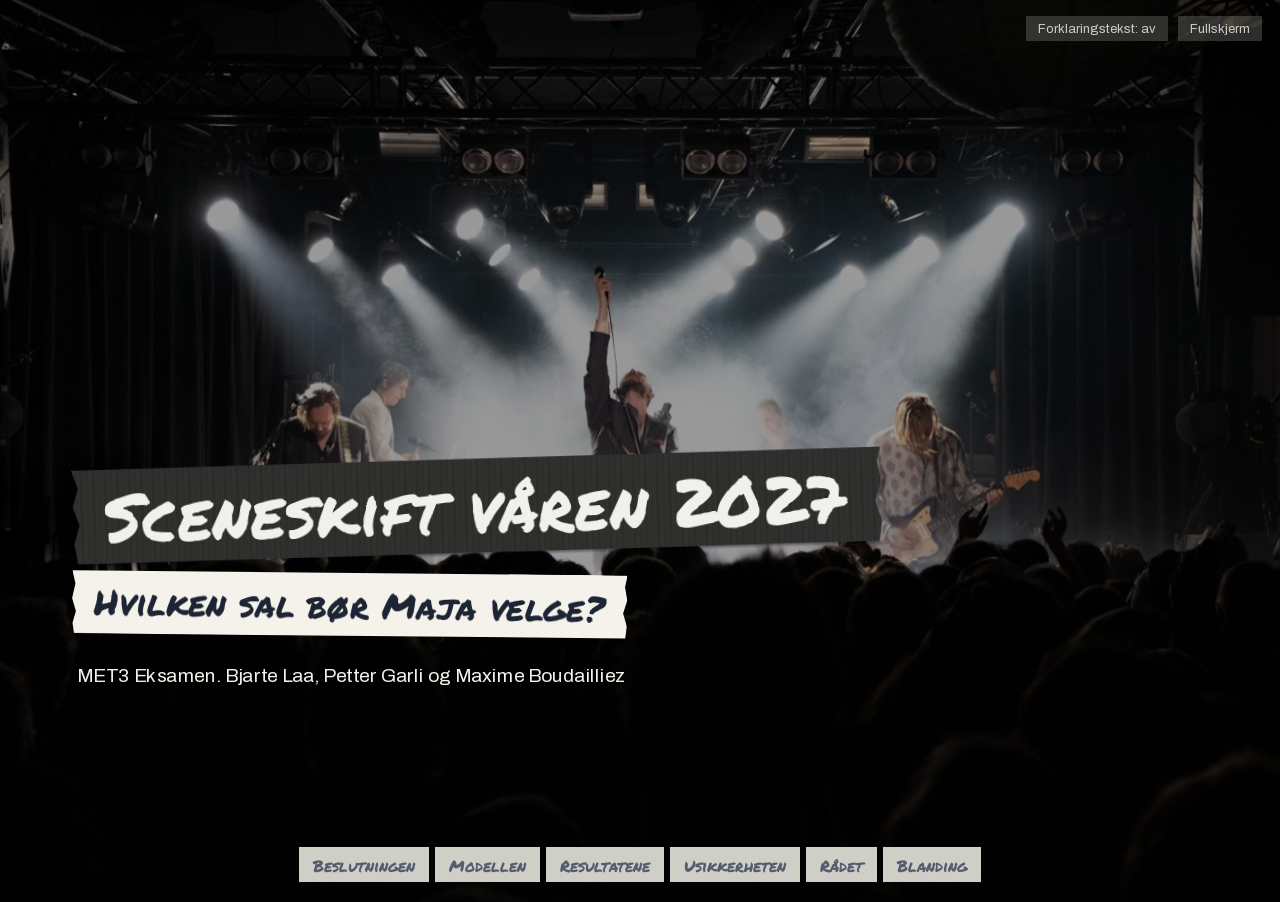
==== commit 038feae5: "Tilbakemelding nr 36, 37, 38, 41 og 42: veien gjennom seks lapper, Kontantstrøm med mer luft, Result" ====
--- a/site/index.html
+++ b/site/index.html
@@ -4,8 +4,8 @@
 <meta charset="utf-8">
 <meta name="viewport" content="width=device-width, initial-scale=1">
 <title>Sceneskift: presentasjon</title>
-<link rel="stylesheet" href="presentasjon.css">
-<link rel="stylesheet" href="detaljer.css">
+<link rel="stylesheet" href="presentasjon.css?v=20261117g">
+<link rel="stylesheet" href="detaljer.css?v=20261117g">
 </head>
 <body>
 <main class="sal" id="sal">
@@ -17,7 +17,7 @@
       <div class="helbilde-tekst">
         <h1 class="gaffa"><span>Sceneskift våren 2027</span></h1>
         <p class="tape tape-stor">Hvilken sal bør Maja velge?</p>
-        <p class="helbilde-under">MET3 Arbeidskrav 2. Bjarte Laa, Petter Garli og Maxime Boudailliez</p>
+        <p class="helbilde-under">MET3 Eksamen. Bjarte Laa, Petter Garli og Maxime Boudailliez</p>
       </div>
       <aside class="notat">
         <p>Hvem: ikke bestemt</p>
@@ -182,15 +182,16 @@
   </div>
 
   <nav class="steg" id="steg" aria-label="Steg i presentasjonen"></nav>
-  <p class="hjelp forklaring">Piltaster for å bla. N viser notater. F slår forklaringstekst av og på. Shift+F gir fullskjerm.</p>
+  <p class="sidenr" id="sidenr" aria-hidden="true" style="position:absolute;margin:0"></p>
+  <p class="hjelp forklaring">Piltaster for å bla. N viser notater. F slår forklaringstekst av og på. Shift+F gir fullskjerm. Skal dere inn i Konsertplan: bruk nettleserens fullskjerm (Cmd+Ctrl+F på Mac, F11 på PC), den holder over sidebyttet.</p>
   <button class="forklar-knapp" id="forklar-knapp" type="button" aria-pressed="false">Forklaringstekst</button>
   <button class="fullskjerm-knapp" id="fullskjerm-knapp" type="button" title="Fullskjerm (Shift+F)">Fullskjerm</button>
 </main>
 
-<script src="data/graph.js"></script>
-<script src="data/blanding.js"></script>
-<script src="detaljer.js"></script>
-<script src="tur.js"></script>
-<script src="presentasjon.js"></script>
+<script src="data/graph.js?v=20261117g"></script>
+<script src="data/blanding.js?v=20261117g"></script>
+<script src="detaljer.js?v=20261117g"></script>
+<script src="tur.js?v=20261117g"></script>
+<script src="presentasjon.js?v=20261117g"></script>
 </body>
 </html>
--- a/site/presentasjon.css
+++ b/site/presentasjon.css
@@ -550,6 +550,7 @@
 .tur.bred .tur-venstre .ingress { margin: 10px 0 0; max-width: 620px; }
 .tur.bred .tur-kort { grid-column: 2; grid-row: 1 / span 3; justify-self: start; align-self: end; padding: 14px 22px 12px; }
 .tur.bred .tur-kartramme { left: 40px; top: 180px; width: 1520px; height: 650px; }
+
 .tk-vei-deler { display: flex; gap: 0; margin: 0; padding: 0; list-style: none; counter-reset: del; }
 .tk-vei-deler li { position: relative; width: 200px; padding: 0 30px 0 0; font-size: 15px; line-height: 1.3; color: var(--blekk-svak); }
 .tk-vei-deler li + li { padding-left: 4px; }
@@ -603,3 +604,18 @@
 .fullskjerm .fullskjerm-knapp:hover, .fullskjerm .fullskjerm-knapp:focus-visible { opacity: 1; }
 .paa-forside.fullskjerm .forklar-knapp { right: 160px; }
 .utenfor { top: 52px; }
+
+/* Sidenummer nede til høyre: side, eller side.trykk på sidene som bygges opp stegvis */
+.sidenr { position: absolute; right: 18px; bottom: 22px; margin: 0; z-index: 6; font-size: 14px; font-variant-numeric: tabular-nums; color: var(--blekk-svak); opacity: .75; pointer-events: none; }
+.paa-helbilde .sidenr { color: rgba(241, 240, 234, .8); }
+.vis-forklaring .hjelp { right: 70px; }
+
+/* Turen: Modellen og Kontantstrøm har forklaringen på 40 % av bredden og kartet rett etter (tilbakemelding nr 27, 32 og 33) */
+.tur.kort40 .tur-venstre { width: 640px; }
+.tur.kort40 .tur-venstre .ingress { max-width: 640px; }
+.tur.kort40 .tur-kartramme { left: 710px; width: 860px; top: 155px; height: 675px; }
+/* Tittelen på én linje over hele bredden, kartet starter på høyde med kortet */
+.tur.kort40 .tur-venstre .tittel { width: max-content; max-width: 1520px; white-space: nowrap; }
+/* Kontantstrøm i turen: mer luft mellom figuren og tabellen og mellom radene (tilbakemelding nr 36) */
+.tur.kort40 .tk-stablet { gap: 26px; }
+.tur.kort40 .tk-stablet .tk-tabell.tett th, .tur.kort40 .tk-stablet .tk-tabell.tett td { padding: 6px 10px; }
